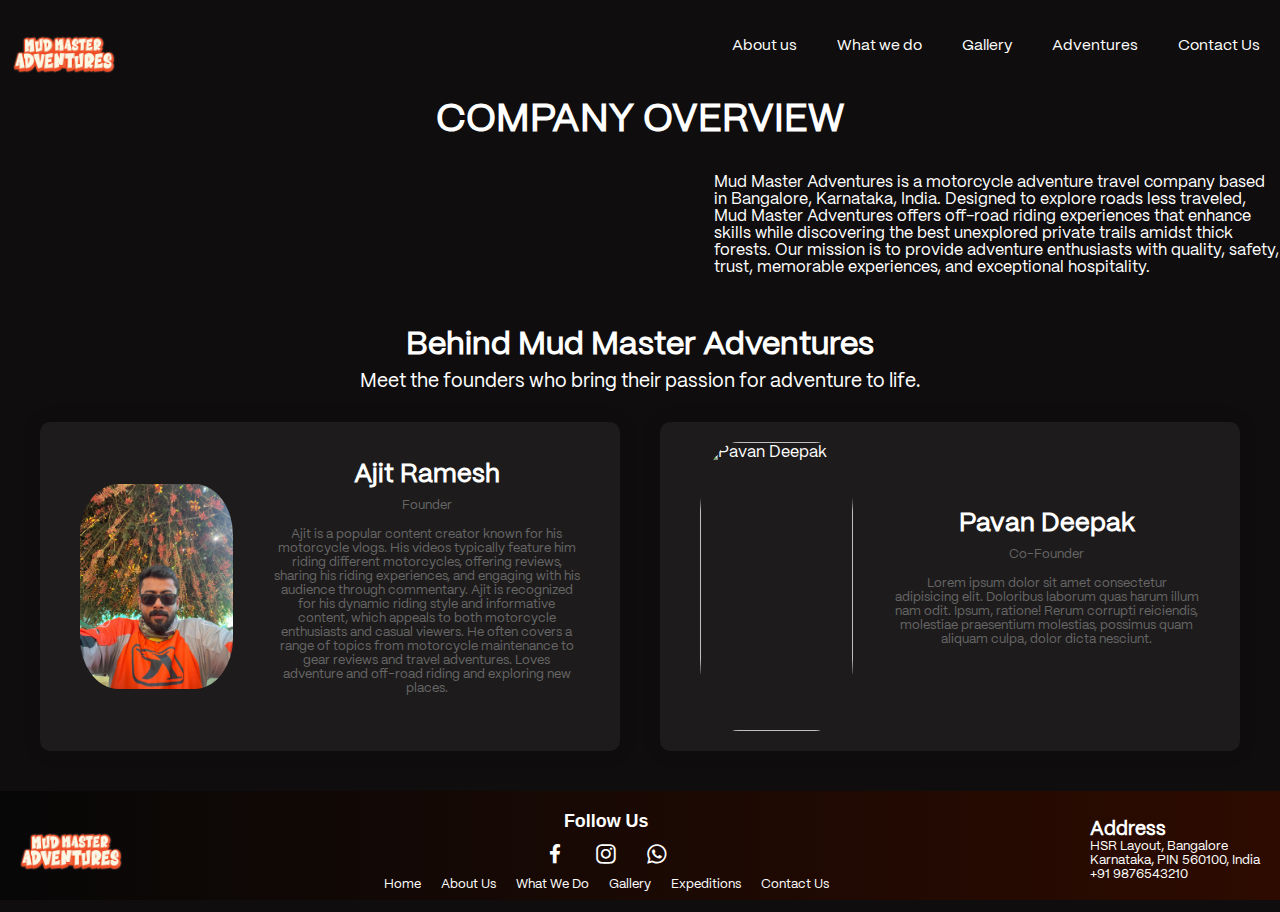
==== about.html @ dc105d1b "Initial commit" ====
<html lang="en">
  <head>
    <meta charset="UTF-8" />
    <meta name="viewport" content="width=device-width, initial-scale=1.0" />
    <title>About Us - Mud Master Adventures</title>
    <link rel="stylesheet" href="styles.css" />
    <link rel="stylesheet" href="styles_about.css" />
    <link
      rel="stylesheet"
      href="https://unpkg.com/boxicons@2.1.4/css/boxicons.min.css"
    />
    <link
    href="https://cdn.jsdelivr.net/npm/remixicon@4.3.0/fonts/remixicon.css"
    rel="stylesheet"
/>
  </head>
  <body>
    <div class="nav">
      <a href="./index.html" class="logo">
        <img src="./Images/Logo-1.png" alt="logo" />
      </a>
      
      <!-- Menu icon to trigger sidebar -->
      <i class="ri-menu-line menu-icon" id="open-menu"></i>
    
      <div id="nav-part2">
        <ul class="main_navbar">
          <li><a href="./about.html" class="nav-link">About us</a></li>
          <li><a href="./what-we-do.html" class="nav-link">What we do</a></li>
          <li><a href="./gallery.html" class="nav-link">Gallery</a></li>
          <li><a href="./Adventures.html" class="nav-link">Adventures</a></li>
          <li><a href="./contact.html" class="nav-link">Contact Us</a></li>
        </ul>
    
        <!-- Sidebar menu (hidden by default) -->
        <ul class="sidebar" id="sidebar">
          <i class="ri-close-line close-icon" id="close-menu"></i>
          <li><a href="./about.html" class="nav-link">About us</a></li>
          <li><a href="./What-we-do.html" class="nav-link">What we do</a></li>
          <li><a href="./gallery.html" class="nav-link">Gallery</a></li>
          <li><a href="./Adventures.html" class="nav-link">Adventures</a></li>
          <li><a href="./contact.html" class="nav-link">Contact Us</a></li>
        </ul>
      </div>
    </div>
    <div class="main_about_us">
      <div id="about_page1" class="about-section">
        <div class="about_title">
          <h1>COMPANY OVERVIEW</h1>
        </div>
        <div class="about-content">
          <div class="about-image">
            <img src="./Images/I3MS5284.JPEG" alt="" />
          </div>
          <div class="about-text">
            <p>
              Mud Master Adventures is a motorcycle adventure travel company
              based in Bangalore, Karnataka, India. Designed to explore roads
              less traveled, Mud Master Adventures offers off-road riding
              experiences that enhance skills while discovering the best
              unexplored private trails amidst thick forests. Our mission is to
              provide adventure enthusiasts with quality, safety, trust,
              memorable experiences, and exceptional hospitality.
            </p>
          </div>
        </div>
      </div>
      <div class="team-section">
        <h2 style="text-align: center">Behind Mud Master Adventures</h2>
        <p style="text-align: center">
          Meet the founders who bring their passion for adventure to life.
        </p>
        <div class="team-grid">
          <div class="team-member">
            <div class="team-image">
              <img src="./Images/Ajit_Profile.jpg" alt="Ajit Ramesh" />
            </div>
            <div class="team-info">
              <h3>Ajit Ramesh</h3>
              <p>Founder</p>
              <p>
                Ajit is a popular content creator known for his motorcycle
                vlogs. His videos typically feature him riding different
                motorcycles, offering reviews, sharing his riding experiences,
                and engaging with his audience through commentary. Ajit is
                recognized for his dynamic riding style and informative content,
                which appeals to both motorcycle enthusiasts and casual viewers.
                He often covers a range of topics from motorcycle maintenance to
                gear reviews and travel adventures. Loves adventure and off-road
                riding and exploring new places.
              </p>
            </div>
          </div>
          <div class="team-member">
            <div class="team-image">
              <img src="./Images/I3MS5783.png" alt="Pavan Deepak" />
            </div>
            <div class="team-info">
              <h3>Pavan Deepak</h3>
              <p>Co-Founder</p>
              <p>
                Lorem ipsum dolor sit amet consectetur adipisicing elit.
                Doloribus laborum quas harum illum nam odit. Ipsum, ratione!
                Rerum corrupti reiciendis, molestiae praesentium molestias,
                possimus quam aliquam culpa, dolor dicta nesciunt.
              </p>
            </div>
          </div>
        </div>
      </div>
      <footer>
        <div class="footer-container">
          <div class="footer-logo">
            <img src="./Images/Logo-1.png" alt="logo" class="logo" />
          </div>
          <div class="footer-social-links">
            <h3>Follow Us</h3>
            <div class="social-links">
              <a
                href="https://www.facebook.com/share/YwmehpaCfQxJviCj/?mibextid=LQQJ4d"
                ><i class="bx bxl-facebook"></i
              ></a>
              <a
                href="https://www.instagram.com/mudmasteradventures?igsh=aDhiZGwzNWQ3eG4w&utm_source=qr"
                ><i class="bx bxl-instagram"></i
              ></a>
              <a href="https://wa.me/8123473752"
                ><i class="bx bxl-whatsapp"></i
              ></a>
            </div>
            <div class="footer-links">
              <a href="./">Home</a>
              <a href="./about.html">About Us</a>
              <a href="./what-we-do.html">What We Do</a>
              <a href="./gallery.html">Gallery</a>
              <a href="./expeditions.html">Expeditions</a>
              <a href="./contact.html">Contact Us</a>
            </div>
          </div>
          <div class="footer-address">
            <h3>Address</h3>
            <p>HSR Layout, Bangalore</p>
            <p>Karnataka, PIN 560100, India</p>
            <p class="phone-number">+91 9876543210</p>
          </div>
        </div>
      </footer>
     <script>
      function toggleSidebar(menuIcon, closeBtn, sidebar) {
  // Show the sidebar and hide the menu icon
  menuIcon.addEventListener('click', function() {
      sidebar.classList.add('active'); // Show the sidebar
      menuIcon.style.display = 'none'; // Hide the menu icon
  });

  // Hide the sidebar and show the menu icon
  closeBtn.addEventListener('click', function() {
      sidebar.classList.remove('active'); // Hide the sidebar
      menuIcon.style.display = 'block'; // Show the menu icon
  });
}

// Call the function after the DOM is fully loaded
document.addEventListener('DOMContentLoaded', function() {
  const menuIcon = document.querySelector('.menu-icon');
  const closeBtn = document.querySelector('.close-icon');
  const sidebar = document.querySelector('.sidebar');

  toggleSidebar(menuIcon, closeBtn, sidebar);
});
     </script>
    </div>
  </body>
</html>
---- styles.css ----
@font-face {
  font-family: PP mori;
  src: url(./ppmori.ttf);
}

* {
  font-family: PP mori;
  margin: 0;
  padding: 0;
  box-sizing: border-box;
  color: #fff;
}

html,
body {
  height: 100%;
  width: 100%;
  background-color: #0f0d0d;
  overflow-x:  hidden;
  scroll-behavior: smooth;
  -ms-overflow-style: -ms-autohiding-scrollbar; 
  scrollbar-width:none; 
  scrollbar-color: rgba(0, 0, 0, 0.5) transparent; 
}

body::-webkit-scrollbar {
  width: 0; 
  z-index: -1;
}

body::-webkit-scrollbar-track {
  background: transparent;
  z-index: -1;
}

body::-webkit-scrollbar-thumb {
  background: rgba(0, 0, 0, 0.5); 
  border-radius: 10px; 
  transition: background 0.3s; 
  z-index: -1;
}

body::-webkit-scrollbar-thumb:hover {
  background: rgba(0, 0, 0, 0.8); 
  z-index: -1;
}

.main-wrapper {
  width: 100%;
  display: flex;
  flex-direction: column;
  min-height: 100vh;
}

.main {
  background-color: #0f0d0d;
  width: 100%;
  flex-grow: 1;
}

.nav {
  height: 10vh;
  width: 100%;
  display: flex;
  align-items: center;
  justify-content: space-between;
  background-color: #0f0d0d;
  position: relative;
  top: 0;
  left: 0;
  transition: transform 0.3s ease;
}

.nav img {
  width: 8vw;
  max-width: 120px;
  margin-left: 1vw;
  margin-top: 2vh;
}

#nav-part2 {
  display: flex;
  align-items: center;
  justify-content: center;
}

.main_navbar {
  display: flex;
  list-style: none;
  margin: 0;
  padding: 0;
}

.main_navbar li {
  margin: 0 15px;
  padding: 5px;
  position: relative;
}

.nav-link {
  text-decoration: none;
  color: #ffffff;
  font-size: 1.2vw;
  font-weight: 500;
  transition: color 0.3s ease, border-bottom 0.3s ease;
}

.nav-link:hover {
  color: #f9a81d; /* Hover color */
}

.main_navbar .nav-link::after {
  content: ""; 
  position: absolute;
  left: 0; 
  bottom: -5px; 
  width: 0; 
  height: 2px; 
  background-color: #f9a81d; 
  transition: width 0.3s ease, left 0.3s ease; 
}

.main_navbar .nav-link:hover::after {
  width: 100%; 
  right: 100%; 
}

/* Sidebar styling */
.sidebar {
  display: none;
  position: absolute;
  top: 0;
  right: -250px;
  height: calc(100vh - var(--navbar-height));
  width: 20vw;
  border-bottom-left-radius: 20px;
  list-style: none;
  background-color: rgba(0, 0, 0, 0.482);
  z-index: 999;
  flex-direction: column;
  padding: 20px;
  transition: right 0.3s ease;
}

.sidebar.active {
  display: flex;
  right: 0;
}

.sidebar li {
  margin: 15px 0;
  position: relative;
}

.sidebar li a{
  font-size: 1.5vw
}

.sidebar .nav-link::after {
  content: ""; 
  position: absolute;
  left: 0; 
  bottom: -5px; 
  width: 0; 
  height: 2px; 
  background-color: #f9a81d; 
  transition: width 0.3s ease, left 0.3s ease; 
}

.sidebar .nav-link:hover::after {
  width: 100%; 
  right: 100%; 
}

.sidebar .close-icon {
  color: white;
  font-size: 24px;
  cursor: pointer;
  align-self: flex-end;
}

.menu-icon {
  display: none;
  color: white;
  font-size: 24px;
  cursor: pointer;
  position: absolute;
  top: 0;
  right: 0;
  padding: 20px 1rem;
}

.main_navbar a::after {
  content: ""; 
  position: absolute;
  left: 0; 
  bottom: -5px; 
  width: 0; 
  height: 2px; 
  background-color: #f9a81d; 
  transition: width 0.3s ease, left 0.3s ease; 
}

.main_navbar a:hover {
  color: #f9a81d; 
}

.page1 {
  height: 100vh;
  width: 100%;
  margin-bottom: 5%;
}

.page1 h1 {
  position: absolute;
  color: #111;
  background: linear-gradient(45deg, #ffffff, #ef8503);
  -webkit-background-clip: text;
  -webkit-text-fill-color: transparent;
  font-size: 5vw;
  font-style: italic;
  font-weight: 300;
  font-family: 'Franklin Gothic Medium', 'Arial Narrow', Arial, sans-serif;
  margin-left: 60vw;
  margin-top: 18vw;
  transform-origin: left;
} 

.page1 video {
  margin-top: 16vh;
  width: 70%;
  position: relative;
  left: 50%;
  transform: translate(-50%, 0);
  border-radius: 20px;
}
.page2 {
  height: auto;
  width: 100%;
  margin-top: 20vh;
  padding: 100px 5vw;
  border-bottom: 2px solid #5c5c5c;
}
.page2 h1 {
  font-size: 7vw;
  font-weight: 500;
  color: #111;
  background: linear-gradient(45deg, #0e0e0e, #e27018);
  -webkit-background-clip: text;
  -webkit-text-fill-color: transparent;
}
.page2-container {
  height: 50vh;
  width: 100%;
  display: flex;
  align-items: center;
  justify-content: space-between;
  color: #111;
}
.page2-left {
  width: 38%;
}
.page2-right {
  width: 24%;
}
.page2-left h2 {
  font-size: 4vw;
  font-weight: 300;
  color: #111;
  line-height: 4vw;
}
.page2-right p {
  font-size: 1.5vw;
  color: #111;
}
.page2-right button {
  font-size: 1.2vw;
  width: 100%;
  border-radius: 50px;
  border: none;
  padding: 4px 0;
  background-color: #edbfff;
  color: #111;
  margin-top: 20px;
}

.page-3 {
  height: 75vh;
  width: 100%;
  padding: 50px 4vw;
  border-bottom: 2px solid #5c5c5c;
  display: flex;
  gap: 10px;
}

.p3-details{
  flex: 0 0 30%;
  padding-left: 2%;
  padding-right: 2%;
}
.page-3 h1 {
  margin-top: 4vh;
  font-size: 2.5vw;
  font-weight: 500;
  color: #111;
  margin-bottom: 4vh;
}
.p3-details p{
  font-size: 1.2vw;
  font-weight: 100;
  color: #111;
  line-height: 3vh;
}

.expedition-card-section {
  flex: 0 0 70%;
  flex-wrap: nowrap;
  align-items: center;
  justify-content: center;
  position: relative;
  padding: 2% 0;
}
.expedition-cards {
  display: flex;
  justify-content: center;
  position: relative;
  height: 50vh; 
  overflow: hidden;
}

.expedition-card {
  position: absolute;
  flex: 0 0 auto;
  display: flex;
  flex-direction: column;
  background-color: white;
  border-radius: 20px;
  box-shadow: 0 4px 6px rgba(0, 0, 0, 0.1);
  transition: 0.5s;
  width: 70%;
  max-width: 22vw;
  height: 46vh;
  transform: translateY(-50%);
  top: 0;
}

.expedition-card h2{
  color: #070707;
}
.arr-btn {
  position: absolute;
  top: 40%;
  transform: translateY(-50%);
  background-color: rgba(20, 20, 20, 0.8); 
  border: none;
  font-size: 20px; 
  color: #141313; 
  cursor: pointer;
  z-index: 10;
  padding: 10px; 
  border-radius: 50%; 
  transition: background-color 0.3s;
}
.arr-btn:hover {
  background-color: rgba(24, 128, 198, 0.9); 
}

#prev {
  left: 10px;
}

#next {
  right: 10px; 
}
.expedition-image {
  width: 100%;
  height: 40vh;
  overflow: hidden;
}

.expedition-image img {
  width: 100%;
  height: 100%;
  object-fit: cover;
}

.expedition-content {
  padding: 1.5rem;
  text-align: center;
  flex-grow: 1;
  display: flex;
  flex-direction: column;
  justify-content: space-between;
}

.expedition-content h2 {
  font-size: 1.35vw;
  margin-bottom: 0.5rem;
}

.expedition-content p {
  font-size: 0.8rem;
  color: #666;
  margin-bottom: 1rem;
}

.know-more-btn {
  display: inline-block;
  background-color: #007bff;
  color: #fff;
  text-decoration: none;
  padding: 0.75rem 1.5rem;
  border-radius: 4px;
  font-size: 0.7rem;
  transition: background-color 0.3s ease;
  margin-top: auto;
}

.know-more-btn:hover {
  background-color: #0056b3;
}

.page4 {
  height: 100vh;
  width: 100%;
  display: flex;
  flex-direction: column;
  align-items: center;
  justify-content: center;
  position: relative;
}

.page4 h2 {
  font-size: 4vw;
  font-weight: 300;
  color: #111;
  margin-bottom: 3vh;
}

.carousel {
  width: 100%;
  height: 70%;
  overflow: hidden;
  position: relative;
}

.carousel-wrapper {
  display: flex;
  animation: slide 20s linear infinite ; /* Adjust duration for speed */
  transition: transform 0.5s ease;
  padding: 20px;
}

.carousel-item {
  flex: 0 0 400px; /* Fixed width for each card */
  height: 400px; /* Fixed height for each card */
  margin: 0 1rem; /* Margin for spacing */
  position: relative;
  transition: transform 0.5s ease;
}

.video-container {
  position: relative;
  width: 100%;
  height: 100%;
  overflow: hidden;
  border-radius: 20px;
  cursor: pointer;
}

.video-container:hover {
  transform: scale(1.05);
}

.video-container video {
  width: 100%;
  height: 100%;
  object-fit: cover;
  transition: opacity 0.3s ease;
}

.play-btn {
  position: absolute;
  top: 50%;
  left: 50%;
  transform: translate(-50%, -50%);
  background-color: rgba(255, 255, 255, 0.8);
  border: none;
  border-radius: 50%;
  width: 60px;
  height: 60px;
  display: flex;
  justify-content: center;
  align-items: center;
  cursor: pointer;
  transition: background-color 0.3s;
  z-index: 10;
}

.play-btn i {
  color: #2c2b2a;
  font-size: 24px;
}

.play-btn:hover {
  background-color: #595654e6;
}

.popup {
  display: none; /* Hidden by default */
  position: absolute; /* Fixed positioning for the popup */
  left: 0;
  top: 0;
  width: 100%;
  height: 100%;
  background-color: rgba(0, 0, 0, 0.8); /* Dark background */
  justify-content: center;
  align-items: center;
  z-index: 1000; /* Ensure it is above other content */
}

.popup-content {
  background-color: #fff;
  padding: 20px;
  border-radius: 10px;
  max-width: 80%;
  max-height: 80%;
  position: relative;
  overflow: hidden;
}

.popup video {
  width: 30vw;
  height: 60vh;
  display: block;
}

.close {
  position: absolute;
  top: 10px;
  right: 15px;
  color: #aaa;
  font-size: 28px;
  font-weight: bold;
  cursor: pointer;
}

.close:hover,
.close:focus {
  color: black;
  text-decoration: none;
  cursor: pointer;
}

@keyframes slide {
  0% {
    transform: translateX(0);
  }
  100% {
    transform: translateX(-100%);
  }
}

.page5 {
  padding: 50px 0;
  text-align: center;
  background-color: #000000;
  height: auto;
}

.page5 h2 {
  font-size: 3vw;
  margin-bottom: 30px; 
}

.partnership-grid {
  display: grid;
  grid-template-columns: repeat(auto-fit, minmax(150px, 1fr)); 
  gap: 20px; 
  padding: 0 20px; 
}

.partnership-item {
  border-radius: 20px; /* Rounded corners for the items */
}

.partnership-item img {
  width: 100%; 
  height: 40vh; 
  object-fit: fill;
  opacity: 80%;
  border-radius: 40px;
}


footer {
  width: 100%;
  background: linear-gradient(to right, #070707, #2d0b00);
  color: #fff;
  padding: 20px 0;
}

.footer-container {
  display: flex;
  justify-content: space-between;
  align-items: center; 
  flex-wrap: wrap; 
  margin: 0 20px;
  gap: 15px;
}

.footer-social-links{

}

.footer-logo {
  margin: 10px 0;
}

.footer-logo img {
  width: 8vw; 
  height: auto; 
}

.footer-social-links {
  text-align: center;
  flex-direction: column;
  align-items: center; 
}

.footer-social-links h3{
  font-size: 1.4vw;
  font-family: 'Trebuchet MS', 'Lucida Sans Unicode', 'Lucida Grande', 'Lucida Sans', Arial, sans-serif;
}

.social-links {
  font-size: 2vw;
  display: flex; 
  justify-content: center; 
  gap: 25px; 
  margin: 10px 0; 
}
.social-links a {
  transition: transform 0.3s, color 0.3s;
  color: #fff; 
}

.social-links a:hover {
  transform: scale(1.2); 
  color: #007bff; 
}

.footer-links {
  display: flex; 
  justify-content: center;
  gap: 20px;
}

.footer-links a {
  font-size: 1vw;
  transition: color 0.3s; 
  color: #fff; 
}

.footer-links a:hover {
  color: #ec8406; 
  text-decoration: underline; 
}

.footer-links {
  display: flex; 
  justify-content: center;
  gap: 20px;
}

.footer-links a {
  text-decoration: none; 
  color: #fff; 
}

.footer-address {
  text-align: left;
}

.footer-address h3 {
  font-size: 1.5vw;
}

.footer-address p {
  font-size: 1vw;
}

@media(max-width: 600px){
  #nav-part2 .main_navbar {
    display: none; 
}

.menu-icon {
    display: block; 
}

.nav img {
    width: 15vw;
    margin-left: 2vw;
  margin-top: 0.5vh; 
}

.page1 {
  height: 30vh;
}

.page1 video{
  margin-top: 10vh;
  width: 70;
}
.page2 {
  height: 50vh;
  padding: 80px 8vw;
}
.page2-container {
  height: 25vh;
}
.page2 h1 {
  font-size: 5vw;
}
.page2-left h2 {
  font-size: 3vw;
  line-height: 3.5vw;
}
.page2-right p {
  font-size: 2vw;
}
.page2-right button {
  width: 100%;
  border-radius: 50px;
  border: none;
  padding: 4px 0;
  background-color: #edbfff;
  color: #111;
  margin-top: 10px;
}
.page-3 {
  height: 50vh;
  width: 100%;
  padding: 30px 2vw;
  border-bottom: 2px solid #5c5c5c;
  display: flex;
}

.p3-details{
  flex: 0 0 30%;
  padding-left: 2%;
  padding-right: 2%;
}
.page-3 h1 {
  font-size: 3.5vw;
}
.p3-details p{
  font-size: 2vw;
  line-height: 2vh;
  font-weight: 50;
}

.expedition-cards {
  display: flex;
  justify-content: center;
  position: relative;
  height: 40vh; 
  overflow: hidden;
  border-radius: 20px;
}

.expedition-card {
  position: absolute;
  flex: 0 0 auto;
  display: flex;
  flex-direction: column;
  background-color: white;
  border-radius: 20px;
  box-shadow: 0 4px 6px rgba(0, 0, 0, 0.1);
  transition: 0.5s;
  width: 70%;
  max-width: 35vw;
  height: 30vh;
}

.expedition-card h2{
  color: #070707;
}
.arr-btn {
  position: absolute;
  top: 40%;
  font-size: 1.8vw; 
  border-radius: 50%; 
}
.arr-btn:hover {
  background-color: rgba(24, 128, 198, 0.9); 
}

#prev {
  left: 5px;
}

#next {
  right: 5px; 
}
.expedition-image {
  width: 100%;
  height: 30vh;
}

.expedition-image img {
  width: 100%;
  height: 100%;
  object-fit: cover;
}

.expedition-content {
  padding: 0.5rem;
  text-align: center;
  flex-grow: 1;
  display: flex;
  flex-direction: column;
  justify-content: space-between;
}

.expedition-content h2 {
  font-size: 2.5vw;
  margin-bottom: 0.5rem;
}

.expedition-content p {
  font-size: 1.8vw;
  color: #666;
  margin-bottom: 0.5rem;
}

.know-more-btn {
  padding: 0.4rem 1rem;
  border-radius: 6px;
  font-size: 0.4rem;
}

.page4 {
  height: 60vh;
  width: 100%;
}

.page4 h2 {
  font-size: 3.5vw;
  font-weight: 300;
  color: #111;
  margin-bottom: 3vh;
}

.carousel-item {
  flex: 0 0 60vw; 
  height: 35vh; 
  margin: 0 1rem;
  position: relative;
  transition: transform 0.5s ease;
}

.video-container {
  position: relative;
  width: 100%;
  height: 100%;
  overflow: hidden;
  border-radius: 20px;
  cursor: pointer;
}

.video-container:hover {
  transform: scale(1.05);
}

.video-container video {
  width: 100%;
  height: 100%;
  object-fit: cover;
  transition: opacity 0.3s ease;
}

.play-btn {
  position: absolute;
  top: 50%;
  left: 50%;
  transform: translate(-50%, -50%);
  background-color: rgba(255, 255, 255, 0.8);
  border: none;
  border-radius: 50%;
  width: 60px;
  height: 60px;
  display: flex;
  justify-content: center;
  align-items: center;
  cursor: pointer;
  transition: background-color 0.3s;
  z-index: 10;
}

.play-btn i {
  font-size: 2vw;
}

.popup {
  display: none; /* Hidden by default */
  position: absolute; /* Fixed positioning for the popup */
  left: 0;
  top: 0;
  width: 100%;
  height: 100%;
  background-color: rgba(0, 0, 0, 0.8); /* Dark background */
  justify-content: center;
  align-items: center;
  z-index: 1000; /* Ensure it is above other content */
}

.popup-content {
  background-color: #fff;
  padding: 10px;
  border-radius: 10px;
  max-width: 90%;
  max-height: 90%;
  position: relative;
  overflow: hidden;
}

.popup video {
  width: 50vw;
  height: 30vh;
  display: block;
}

.close {
  position: absolute;
  top: 10px;
  right: 15px;
  color: #aaa;
  font-size: 28px;
  font-weight: bold;
  cursor: pointer;
}

.close:hover,
.close:focus {
  color: black;
  text-decoration: none;
  cursor: pointer;
}

.page5 {
  padding: 50px 0;
  text-align: center;
  background-color: #000000;
  height: auto;
}

.page5 h2 {
  font-size: 4vw;
  margin-bottom: 30px; 
}

.partnership-grid {
  columns: 4; 
  gap: 20px; 
  padding: 0 20px; 
}

.partnership-item {
  border-radius: 20px;
}

.partnership-item img {
  width: 100%; 
  height: 15vh; 
  border-radius: 20px;
}

footer {
  padding: 10px;
}


.footer-container {
  columns: 3;
  justify-content: space-evenly; 
  align-items: center; 
}

.footer-logo img {
  width: 50px; 
}

.footer-social-links {
  text-align: center;
}

.footer-social-links h3{
  font-size: 2vw;
}

.social-links {
  font-size: 1rem;
  gap: 10px;
}

.footer-logo {
  margin: 10px 0; 
}

.footer-links {
  display: flex; 
  justify-content: center; 
  gap: 10px;
}

.footer-links a {
  font-size: 1.2vw;
}

.footer-address h3 {
  font-size: 0.5rem; 
}

.footer-address p {
  font-size: 0.4rem; 
}

}

@media(max-width: 450px){
  .footer-container {
    flex-direction: column;
    justify-content: space-evenly; 
    align-items: center; 
  }
  
}
---- styles_about.css ----
<<<<<<< HEAD
.about-section {
  width: 100%;
  margin-top: 5vh;
  margin-bottom: 20px;
  padding: 20px; /* Add padding for better spacing */
}

.about_title {
  text-align: center;
  margin-top: 10px;
  margin-bottom: 20px;
}

.about_title h1 {
  font-size: 3vw; /* Responsive font size */
}

.about_title p {
  font-size: 1.2vw; /* Decreased for smaller size */
}

.about-content {
  display: flex;
  align-items: center;
  justify-content: space-between;
}

.about-image {
  flex: 1;
  margin-right: 20px;
  padding: 5%;
}

.about-image img {
  max-width: 100%;
  height: auto;
  border-radius: 20px;
}

.about-text {
  flex: 1;
}

.team-section {
  padding: 40px;
}

.team-section h2 {
  font-size: 2.5vw; /* Responsive font size */
  margin-bottom: 10px;
  text-align: center;
}

.team-section p {
  font-size: 1.5vw; /* Increased for responsiveness */
  margin-bottom: 30px;
  text-align: center;
}

.team-grid {
  display: grid;
  grid-template-columns: repeat(auto-fit, minmax(300px, 1fr));
  grid-gap: 40px;
}

.team-member {
  display: flex;
  align-items: center;
  background-color: #1d1b1b;
  border-radius: 10px;
  box-shadow: 0 0 20px rgba(0, 0, 0, 0.1);
  padding: 20px; /* Padding inside team member card */
}

.team-image {
  flex: 1;
  padding: 20px;
}

.team-image img {
  width: 100%; /* Set width to 100% */
  height: auto;
  border-radius: 25%;
  max-width: 200px; /* Set a max width for larger images */
}

.team-info {
  flex: 2;
  padding: 20px;
}

.team-info h3 {
  font-size: 2vw; /* Responsive font size */
  margin-bottom: 10px;
  text-align: center;
}

.team-info p {
  font-size: 1vw; /* Responsive font size */
  color: #666;
  margin-bottom: 15px;
  text-align: center;
}


/* Media query for smaller screens */
@media (max-width: 600px) {
  .about-content {
    flex-direction: column; /* Change to column layout */
    align-items: center; /* Center items */
  }

  .about-image {
    margin-right: 0; /* Remove right margin */
    margin-bottom: 20px; /* Add space below image */
  }

  .about_title h1 {
    font-size: 5vw; /* Adjusted for smaller screens */
  }

  .about_title p {
    font-size: 1.2vw; /* Adjusted for smaller screens */
  }

  .team-section h2 {
    font-size: 4vw; /* Adjusted for smaller screens */
  }

  .team-section p {
    font-size: 3.5vw; /* Adjusted for smaller screens */
  }

  .team-member {
    flex-direction: column; /* Change to column layout */
    align-items: center; /* Center items */
  }

  .team-image {
    margin-bottom: 20px; /* Add space below image */
  }

  .team-info {
    text-align: center; /* Center text for better proportion */
  }

  .team-info h3 {
    font-size: 3vw; /* Adjusted for smaller screens */
  }

  .team-info p {
    font-size: 2.5vw; /* Adjusted for smaller screens */
  }
=======
.about-section {
  width: 100%;
  margin-top: 5vh;
  margin-bottom: 20px;
  padding: 20px; /* Add padding for better spacing */
}

.about_title {
  text-align: center;
  margin-top: 10px;
  margin-bottom: 20px;
}

.about_title h1 {
  font-size: 3vw; /* Responsive font size */
}

.about_title p {
  font-size: 1.2vw; /* Decreased for smaller size */
}

.about-content {
  display: flex;
  align-items: center;
  justify-content: space-between;
}

.about-image {
  flex: 1;
  margin-right: 20px;
  padding: 5%;
}

.about-image img {
  max-width: 100%;
  height: auto;
  border-radius: 20px;
}

.about-text {
  flex: 1;
}

.team-section {
  padding: 40px;
}

.team-section h2 {
  font-size: 2.5vw; /* Responsive font size */
  margin-bottom: 10px;
  text-align: center;
}

.team-section p {
  font-size: 1.5vw; /* Increased for responsiveness */
  margin-bottom: 30px;
  text-align: center;
}

.team-grid {
  display: grid;
  grid-template-columns: repeat(auto-fit, minmax(300px, 1fr));
  grid-gap: 40px;
}

.team-member {
  display: flex;
  align-items: center;
  background-color: #1d1b1b;
  border-radius: 10px;
  box-shadow: 0 0 20px rgba(0, 0, 0, 0.1);
  padding: 20px; /* Padding inside team member card */
}

.team-image {
  flex: 1;
  padding: 20px;
}

.team-image img {
  width: 100%; /* Set width to 100% */
  height: auto;
  border-radius: 25%;
  max-width: 200px; /* Set a max width for larger images */
}

.team-info {
  flex: 2;
  padding: 20px;
}

.team-info h3 {
  font-size: 2vw; /* Responsive font size */
  margin-bottom: 10px;
  text-align: center;
}

.team-info p {
  font-size: 1.2vw; /* Responsive font size */
  color: #666;
  margin-bottom: 15px;
  text-align: center;
}

.team-info p:nth-child(3) {
  line-height: 1.5;
  text-align: justify;
}

/* Media query for smaller screens */
@media (max-width: 600px) {
  .about-content {
    flex-direction: column; /* Change to column layout */
    align-items: center; /* Center items */
  }

  .about-image {
    margin-right: 0; /* Remove right margin */
    margin-bottom: 20px; /* Add space below image */
  }

  .about_title h1 {
    font-size: 5vw; /* Adjusted for smaller screens */
  }

  .about_title p {
    font-size: 1.2vw; /* Adjusted for smaller screens */
  }

  .team-section h2 {
    font-size: 4vw; /* Adjusted for smaller screens */
  }

  .team-section p {
    font-size: 3.5vw; /* Adjusted for smaller screens */
  }

  .team-member {
    flex-direction: column; /* Change to column layout */
    align-items: center; /* Center items */
  }

  .team-image {
    margin-bottom: 20px; /* Add space below image */
  }

  .team-info {
    text-align: center; /* Center text for better proportion */
  }

  .team-info h3 {
    font-size: 3vw; /* Adjusted for smaller screens */
  }

  .team-info p {
    font-size: 2.5vw; /* Adjusted for smaller screens */
  }
>>>>>>> cf8f7ff9ea54db942e534e9a2e6382c48dec0b3f
}
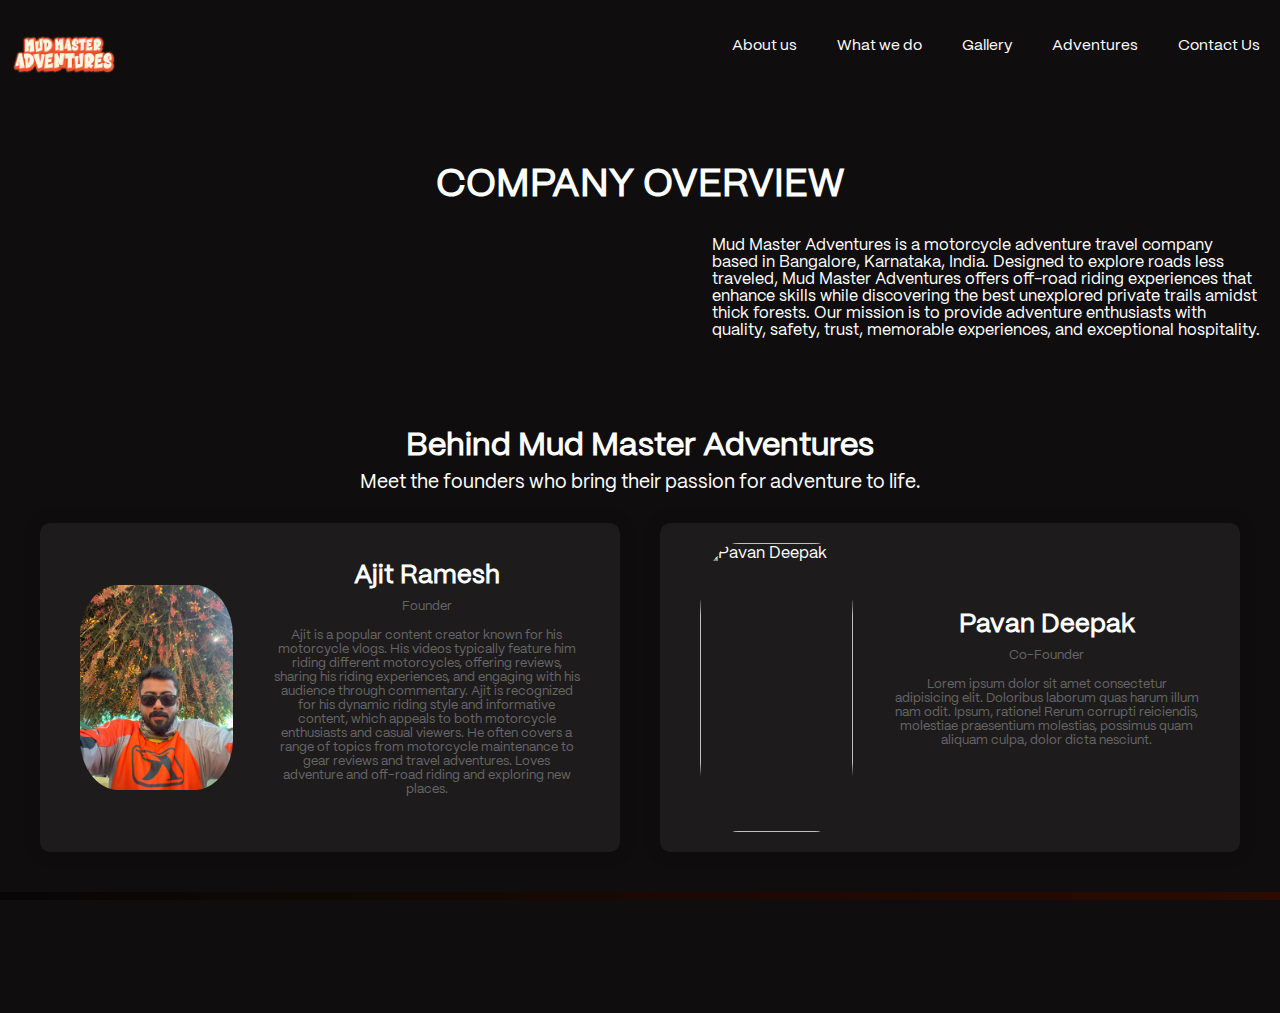
==== commit 9cdacf67: "scroll trigger for mobile" ====
--- a/about.html
+++ b/about.html
@@ -36,7 +36,7 @@
         <ul class="sidebar" id="sidebar">
           <i class="ri-close-line close-icon" id="close-menu"></i>
           <li><a href="./about.html" class="nav-link">About us</a></li>
-          <li><a href="./What-we-do.html" class="nav-link">What we do</a></li>
+          <li><a href="./what-we-do.html" class="nav-link">What we do</a></li>
           <li><a href="./gallery.html" class="nav-link">Gallery</a></li>
           <li><a href="./Adventures.html" class="nav-link">Adventures</a></li>
           <li><a href="./contact.html" class="nav-link">Contact Us</a></li>
--- a/styles.css
+++ b/styles.css
@@ -46,10 +46,9 @@
 }
 
 .main-wrapper {
-  width: 100%;
   display: flex;
   flex-direction: column;
-  min-height: 100vh;
+  min-height: calc(100vh - 30vh)
 }
 
 .main {
@@ -338,7 +337,7 @@
   box-shadow: 0 4px 6px rgba(0, 0, 0, 0.1);
   transition: 0.5s;
   width: 70%;
-  max-width: 22vw;
+  max-width: 26vw;
   height: 46vh;
   transform: translateY(-50%);
   top: 0;
@@ -399,7 +398,7 @@
 }
 
 .expedition-content p {
-  font-size: 0.8rem;
+  font-size: 1vw;
   color: #666;
   margin-bottom: 1rem;
 }
@@ -409,9 +408,9 @@
   background-color: #007bff;
   color: #fff;
   text-decoration: none;
-  padding: 0.75rem 1.5rem;
+  padding: 1vw 1.5vh;
   border-radius: 4px;
-  font-size: 0.7rem;
+  font-size: 1vw;
   transition: background-color 0.3s ease;
   margin-top: auto;
 }
@@ -565,7 +564,7 @@
   padding: 50px 0;
   text-align: center;
   background-color: #000000;
-  height: auto;
+  padding-bottom: 50px;
 }
 
 .page5 h2 {
@@ -574,9 +573,8 @@
 }
 
 .partnership-grid {
-  display: grid;
-  grid-template-columns: repeat(auto-fit, minmax(150px, 1fr)); 
-  gap: 20px; 
+  columns: 4;
+  gap: 60px; 
   padding: 0 20px; 
 }
 
@@ -586,12 +584,14 @@
 
 .partnership-item img {
   width: 100%; 
-  height: 40vh; 
   object-fit: fill;
   opacity: 80%;
-  border-radius: 40px;
-}
-
+  border-radius: 20px;
+}
+
+.home-footer{
+  height: 30vh;
+}
 
 footer {
   width: 100%;
@@ -607,10 +607,6 @@
   flex-wrap: wrap; 
   margin: 0 20px;
   gap: 15px;
-}
-
-.footer-social-links{
-
 }
 
 .footer-logo {
@@ -691,6 +687,7 @@
 }
 
 @media(max-width: 600px){
+
   #nav-part2 .main_navbar {
     display: none; 
 }
@@ -707,15 +704,17 @@
 
 .page1 {
   height: 30vh;
+  margin-bottom: 0%
 }
 
 .page1 video{
-  margin-top: 10vh;
+  margin-top: 1vh;
   width: 70;
 }
 .page2 {
-  height: 50vh;
-  padding: 80px 8vw;
+  height: 30vh;
+  margin-top: 5vh;
+  padding: 0 10vw;
 }
 .page2-container {
   height: 25vh;
@@ -740,7 +739,7 @@
   margin-top: 10px;
 }
 .page-3 {
-  height: 50vh;
+  height: 40vh;
   width: 100%;
   padding: 30px 2vw;
   border-bottom: 2px solid #5c5c5c;
@@ -765,7 +764,7 @@
   display: flex;
   justify-content: center;
   position: relative;
-  height: 40vh; 
+  height: 35vh; 
   overflow: hidden;
   border-radius: 20px;
 }
@@ -781,7 +780,7 @@
   transition: 0.5s;
   width: 70%;
   max-width: 35vw;
-  height: 30vh;
+  height: 25vh;
 }
 
 .expedition-card h2{
@@ -806,7 +805,7 @@
 }
 .expedition-image {
   width: 100%;
-  height: 30vh;
+  height: auto;
 }
 
 .expedition-image img {
@@ -857,17 +856,12 @@
   flex: 0 0 60vw; 
   height: 35vh; 
   margin: 0 1rem;
-  position: relative;
-  transition: transform 0.5s ease;
 }
 
 .video-container {
-  position: relative;
   width: 100%;
   height: 100%;
   overflow: hidden;
-  border-radius: 20px;
-  cursor: pointer;
 }
 
 .video-container:hover {
@@ -882,48 +876,17 @@
 }
 
 .play-btn {
-  position: absolute;
-  top: 50%;
-  left: 50%;
-  transform: translate(-50%, -50%);
-  background-color: rgba(255, 255, 255, 0.8);
-  border: none;
-  border-radius: 50%;
-  width: 60px;
-  height: 60px;
-  display: flex;
-  justify-content: center;
-  align-items: center;
-  cursor: pointer;
-  transition: background-color 0.3s;
-  z-index: 10;
+  width: 50px;
+  height: 50px;
 }
 
 .play-btn i {
-  font-size: 2vw;
+  font-size: 1.5vw;
 }
 
 .popup {
-  display: none; /* Hidden by default */
-  position: absolute; /* Fixed positioning for the popup */
-  left: 0;
-  top: 0;
   width: 100%;
   height: 100%;
-  background-color: rgba(0, 0, 0, 0.8); /* Dark background */
-  justify-content: center;
-  align-items: center;
-  z-index: 1000; /* Ensure it is above other content */
-}
-
-.popup-content {
-  background-color: #fff;
-  padding: 10px;
-  border-radius: 10px;
-  max-width: 90%;
-  max-height: 90%;
-  position: relative;
-  overflow: hidden;
 }
 
 .popup video {
@@ -977,10 +940,9 @@
   border-radius: 20px;
 }
 
-footer {
-  padding: 10px;
-}
-
+.home-footer{
+  height: auto;
+}
 
 .footer-container {
   columns: 3;
--- a/styles_about.css
+++ b/styles_about.css
@@ -1,4 +1,3 @@
-<<<<<<< HEAD
 .about-section {
   width: 100%;
   margin-top: 5vh;
@@ -113,15 +112,18 @@
 
   .about-image {
     margin-right: 0; /* Remove right margin */
-    margin-bottom: 20px; /* Add space below image */
+    margin-bottom: 1vh; /* Add space below image */
   }
 
   .about_title h1 {
     font-size: 5vw; /* Adjusted for smaller screens */
   }
 
-  .about_title p {
-    font-size: 1.2vw; /* Adjusted for smaller screens */
+  .about-text {
+    font-size: 2.5vw;
+    text-align: center;
+    margin-left: 5vw;
+    margin-right: 4vw; /* Adjusted for smaller screens */
   }
 
   .team-section h2 {
@@ -152,163 +154,4 @@
   .team-info p {
     font-size: 2.5vw; /* Adjusted for smaller screens */
   }
-=======
-.about-section {
-  width: 100%;
-  margin-top: 5vh;
-  margin-bottom: 20px;
-  padding: 20px; /* Add padding for better spacing */
-}
-
-.about_title {
-  text-align: center;
-  margin-top: 10px;
-  margin-bottom: 20px;
-}
-
-.about_title h1 {
-  font-size: 3vw; /* Responsive font size */
-}
-
-.about_title p {
-  font-size: 1.2vw; /* Decreased for smaller size */
-}
-
-.about-content {
-  display: flex;
-  align-items: center;
-  justify-content: space-between;
-}
-
-.about-image {
-  flex: 1;
-  margin-right: 20px;
-  padding: 5%;
-}
-
-.about-image img {
-  max-width: 100%;
-  height: auto;
-  border-radius: 20px;
-}
-
-.about-text {
-  flex: 1;
-}
-
-.team-section {
-  padding: 40px;
-}
-
-.team-section h2 {
-  font-size: 2.5vw; /* Responsive font size */
-  margin-bottom: 10px;
-  text-align: center;
-}
-
-.team-section p {
-  font-size: 1.5vw; /* Increased for responsiveness */
-  margin-bottom: 30px;
-  text-align: center;
-}
-
-.team-grid {
-  display: grid;
-  grid-template-columns: repeat(auto-fit, minmax(300px, 1fr));
-  grid-gap: 40px;
-}
-
-.team-member {
-  display: flex;
-  align-items: center;
-  background-color: #1d1b1b;
-  border-radius: 10px;
-  box-shadow: 0 0 20px rgba(0, 0, 0, 0.1);
-  padding: 20px; /* Padding inside team member card */
-}
-
-.team-image {
-  flex: 1;
-  padding: 20px;
-}
-
-.team-image img {
-  width: 100%; /* Set width to 100% */
-  height: auto;
-  border-radius: 25%;
-  max-width: 200px; /* Set a max width for larger images */
-}
-
-.team-info {
-  flex: 2;
-  padding: 20px;
-}
-
-.team-info h3 {
-  font-size: 2vw; /* Responsive font size */
-  margin-bottom: 10px;
-  text-align: center;
-}
-
-.team-info p {
-  font-size: 1.2vw; /* Responsive font size */
-  color: #666;
-  margin-bottom: 15px;
-  text-align: center;
-}
-
-.team-info p:nth-child(3) {
-  line-height: 1.5;
-  text-align: justify;
-}
-
-/* Media query for smaller screens */
-@media (max-width: 600px) {
-  .about-content {
-    flex-direction: column; /* Change to column layout */
-    align-items: center; /* Center items */
-  }
-
-  .about-image {
-    margin-right: 0; /* Remove right margin */
-    margin-bottom: 20px; /* Add space below image */
-  }
-
-  .about_title h1 {
-    font-size: 5vw; /* Adjusted for smaller screens */
-  }
-
-  .about_title p {
-    font-size: 1.2vw; /* Adjusted for smaller screens */
-  }
-
-  .team-section h2 {
-    font-size: 4vw; /* Adjusted for smaller screens */
-  }
-
-  .team-section p {
-    font-size: 3.5vw; /* Adjusted for smaller screens */
-  }
-
-  .team-member {
-    flex-direction: column; /* Change to column layout */
-    align-items: center; /* Center items */
-  }
-
-  .team-image {
-    margin-bottom: 20px; /* Add space below image */
-  }
-
-  .team-info {
-    text-align: center; /* Center text for better proportion */
-  }
-
-  .team-info h3 {
-    font-size: 3vw; /* Adjusted for smaller screens */
-  }
-
-  .team-info p {
-    font-size: 2.5vw; /* Adjusted for smaller screens */
-  }
->>>>>>> cf8f7ff9ea54db942e534e9a2e6382c48dec0b3f
 }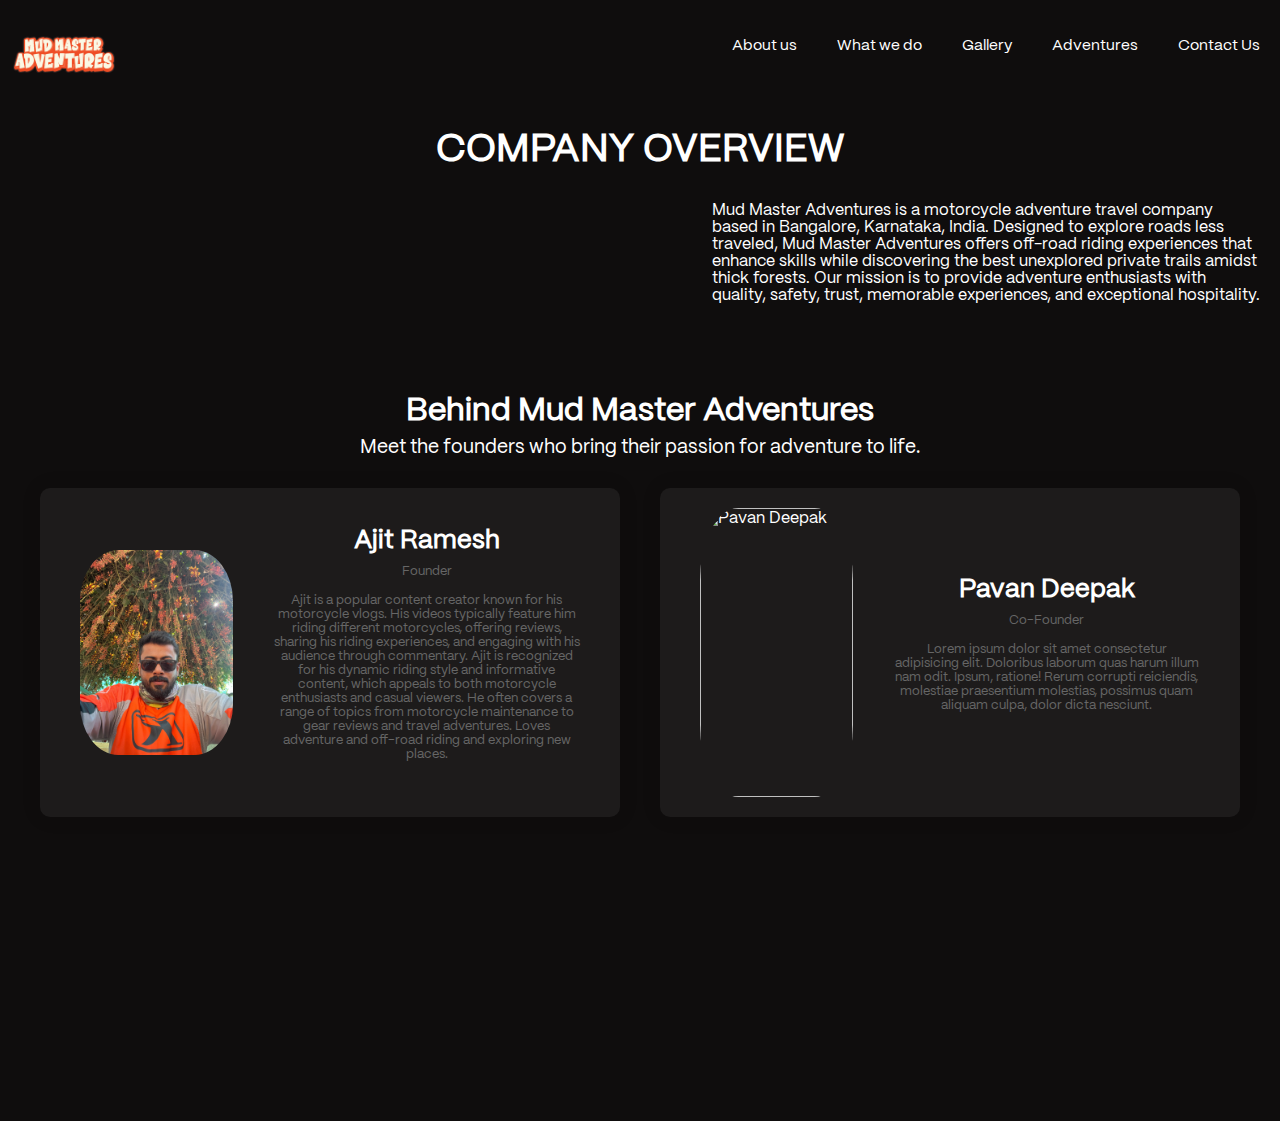
==== commit 5d83bd5b: "adding gsap animation to all pages" ====
--- a/about.html
+++ b/about.html
@@ -108,43 +108,7 @@
           </div>
         </div>
       </div>
-      <footer>
-        <div class="footer-container">
-          <div class="footer-logo">
-            <img src="./Images/Logo-1.png" alt="logo" class="logo" />
-          </div>
-          <div class="footer-social-links">
-            <h3>Follow Us</h3>
-            <div class="social-links">
-              <a
-                href="https://www.facebook.com/share/YwmehpaCfQxJviCj/?mibextid=LQQJ4d"
-                ><i class="bx bxl-facebook"></i
-              ></a>
-              <a
-                href="https://www.instagram.com/mudmasteradventures?igsh=aDhiZGwzNWQ3eG4w&utm_source=qr"
-                ><i class="bx bxl-instagram"></i
-              ></a>
-              <a href="https://wa.me/8123473752"
-                ><i class="bx bxl-whatsapp"></i
-              ></a>
-            </div>
-            <div class="footer-links">
-              <a href="./">Home</a>
-              <a href="./about.html">About Us</a>
-              <a href="./what-we-do.html">What We Do</a>
-              <a href="./gallery.html">Gallery</a>
-              <a href="./expeditions.html">Expeditions</a>
-              <a href="./contact.html">Contact Us</a>
-            </div>
-          </div>
-          <div class="footer-address">
-            <h3>Address</h3>
-            <p>HSR Layout, Bangalore</p>
-            <p>Karnataka, PIN 560100, India</p>
-            <p class="phone-number">+91 9876543210</p>
-          </div>
-        </div>
-      </footer>
+      
      <script>
       function toggleSidebar(menuIcon, closeBtn, sidebar) {
   // Show the sidebar and hide the menu icon
@@ -170,5 +134,140 @@
 });
      </script>
     </div>
+    <footer>
+      <div class="footer-container">
+        <div class="footer-logo">
+          <img src="./Images/Logo-1.png" alt="logo" class="logo" />
+        </div>
+        <div class="footer-social-links">
+          <h3>Follow Us</h3>
+          <div class="social-links">
+            <a
+              href="https://www.facebook.com/share/YwmehpaCfQxJviCj/?mibextid=LQQJ4d"
+              ><i class="bx bxl-facebook"></i
+            ></a>
+            <a
+              href="https://www.instagram.com/mudmasteradventures?igsh=aDhiZGwzNWQ3eG4w&utm_source=qr"
+              ><i class="bx bxl-instagram"></i
+            ></a>
+            <a href="https://wa.me/8123473752"
+              ><i class="bx bxl-whatsapp"></i
+            ></a>
+          </div>
+          <div class="footer-links">
+            <a href="./">Home</a>
+            <a href="./about.html">About Us</a>
+            <a href="./what-we-do.html">What We Do</a>
+            <a href="./gallery.html">Gallery</a>
+            <a href="./expeditions.html">Expeditions</a>
+            <a href="./contact.html">Contact Us</a>
+          </div>
+        </div>
+        <div class="footer-address">
+          <h3>Address</h3>
+          <p>HSR Layout, Bangalore</p>
+          <p>Karnataka, PIN 560100, India</p>
+          <p class="phone-number">+91 9876543210</p>
+        </div>
+      </div>
+    </footer>
+
+    <script src="https://cdnjs.cloudflare.com/ajax/libs/gsap/3.11.5/gsap.min.js"></script>
+    <script src="https://cdnjs.cloudflare.com/ajax/libs/gsap/3.11.5/ScrollTrigger.min.js"></script>
+    <script src="https://cdnjs.cloudflare.com/ajax/libs/gsap/3.11.5/ScrollSmoother.min.js"></script>
+    <script>
+    gsap.registerPlugin(ScrollTrigger);
+    // Universal GSAP Animations
+
+// Title animations for About Us page
+gsap.from(".about_title h1", {
+    duration: 1,
+    y: -50,
+    opacity: 0,
+    ease: "power2.out",
+    delay: 0.5,
+});
+
+gsap.from(".about_title p", {
+    duration: 1,
+    y: -50,
+    opacity: 0,
+    ease: "power2.out",
+    delay: 0.7,
+});
+
+// About Us section image and text animations
+gsap.utils.toArray(".about-content").forEach((content, index) => {
+    gsap.from(content.querySelector(".about-image img"), {
+        duration: 1,
+        scale: 0.8,
+        opacity: 0,
+        x: index % 2 === 0 ? -50 : 50,
+        ease: "power2.out",
+        scrollTrigger: {
+            trigger: content,
+            start: "top 90%",
+            end: "bottom 10%",
+            scrub: true,
+        },
+    });
+
+    gsap.from(content.querySelector(".about-text p"), {
+        duration: 1,
+        y: 50,
+        opacity: 0,
+        ease: "power2.out",
+        scrollTrigger: {
+            trigger: content,
+            start: "top 90%",
+            end: "bottom 10%",
+            scrub: true,
+        },
+    });
+});
+
+// Team section animations
+gsap.from(".team-section h2", {
+    duration: 1,
+    y: -50,
+    opacity: 0,
+    ease: "power2.out",
+    delay: 0.5,
+});
+
+gsap.from(".team-member", {
+    duration: 1,
+    y: 50,
+    opacity: 0,
+    scale: 0.9,
+    stagger: 0.2,
+    ease: "power2.out",
+    scrollTrigger: {
+        trigger: ".team-section",
+        start: "top 90%",
+        end: "bottom 10%",
+        scrub: true,
+    },
+});
+
+// Navigation Bar Animation
+gsap.from("#nav", {
+    duration: 1,
+    y: -100,
+    opacity: 0,
+    ease: "power2.out",
+});
+
+gsap.from(".nav-link", {
+    duration: 0.5,
+    x: -20,
+    opacity: 0,
+    stagger: 0.1,
+    delay: 0.5,
+    ease: "power2.out",
+});
+
+
+    </script>
   </body>
 </html>
--- a/styles.css
+++ b/styles.css
@@ -936,7 +936,7 @@
 
 .partnership-item img {
   width: 100%; 
-  height: 15vh; 
+  height: 8vh; 
   border-radius: 20px;
 }
 
--- a/styles_about.css
+++ b/styles_about.css
@@ -1,8 +1,13 @@
+.main_about_us {
+  min-height: 100vh; /
+  display: flex;
+  flex-direction: column;
+}
 .about-section {
   width: 100%;
-  margin-top: 5vh;
+  margin-top: 10px;
   margin-bottom: 20px;
-  padding: 20px; /* Add padding for better spacing */
+  padding: 20px; 
 }
 
 .about_title {
@@ -12,11 +17,11 @@
 }
 
 .about_title h1 {
-  font-size: 3vw; /* Responsive font size */
+  font-size: 3vw; 
 }
 
 .about_title p {
-  font-size: 1.2vw; /* Decreased for smaller size */
+  font-size: 1.2vw; 
 }
 
 .about-content {
@@ -46,13 +51,13 @@
 }
 
 .team-section h2 {
-  font-size: 2.5vw; /* Responsive font size */
+  font-size: 2.5vw; 
   margin-bottom: 10px;
   text-align: center;
 }
 
 .team-section p {
-  font-size: 1.5vw; /* Increased for responsiveness */
+  font-size: 1.5vw; 
   margin-bottom: 30px;
   text-align: center;
 }
@@ -69,7 +74,7 @@
   background-color: #1d1b1b;
   border-radius: 10px;
   box-shadow: 0 0 20px rgba(0, 0, 0, 0.1);
-  padding: 20px; /* Padding inside team member card */
+  padding: 20px;
 }
 
 .team-image {
@@ -78,10 +83,10 @@
 }
 
 .team-image img {
-  width: 100%; /* Set width to 100% */
+  width: 100%; 
   height: auto;
   border-radius: 25%;
-  max-width: 200px; /* Set a max width for larger images */
+  max-width: 200px; 
 }
 
 .team-info {
@@ -90,13 +95,13 @@
 }
 
 .team-info h3 {
-  font-size: 2vw; /* Responsive font size */
+  font-size: 2vw; 
   margin-bottom: 10px;
   text-align: center;
 }
 
 .team-info p {
-  font-size: 1vw; /* Responsive font size */
+  font-size: 1vw;
   color: #666;
   margin-bottom: 15px;
   text-align: center;
@@ -106,52 +111,52 @@
 /* Media query for smaller screens */
 @media (max-width: 600px) {
   .about-content {
-    flex-direction: column; /* Change to column layout */
-    align-items: center; /* Center items */
+    flex-direction: column; 
+    align-items: center; 
   }
 
   .about-image {
-    margin-right: 0; /* Remove right margin */
-    margin-bottom: 1vh; /* Add space below image */
+    margin-right: 0; 
+    margin-bottom: 1vh; 
   }
 
   .about_title h1 {
-    font-size: 5vw; /* Adjusted for smaller screens */
+    font-size: 5vw; 
   }
 
   .about-text {
     font-size: 2.5vw;
     text-align: center;
     margin-left: 5vw;
-    margin-right: 4vw; /* Adjusted for smaller screens */
+    margin-right: 4vw; 
   }
 
   .team-section h2 {
-    font-size: 4vw; /* Adjusted for smaller screens */
+    font-size: 4vw; 
   }
 
   .team-section p {
-    font-size: 3.5vw; /* Adjusted for smaller screens */
+    font-size: 3.5vw; 
   }
 
   .team-member {
-    flex-direction: column; /* Change to column layout */
-    align-items: center; /* Center items */
+    flex-direction: column;
+    align-items: center; 
   }
 
   .team-image {
-    margin-bottom: 20px; /* Add space below image */
+    margin-bottom: 20px; 
   }
 
   .team-info {
-    text-align: center; /* Center text for better proportion */
+    text-align: center; 
   }
 
   .team-info h3 {
-    font-size: 3vw; /* Adjusted for smaller screens */
+    font-size: 3vw; 
   }
 
   .team-info p {
-    font-size: 2.5vw; /* Adjusted for smaller screens */
+    font-size: 2.5vw; 
   }
 }